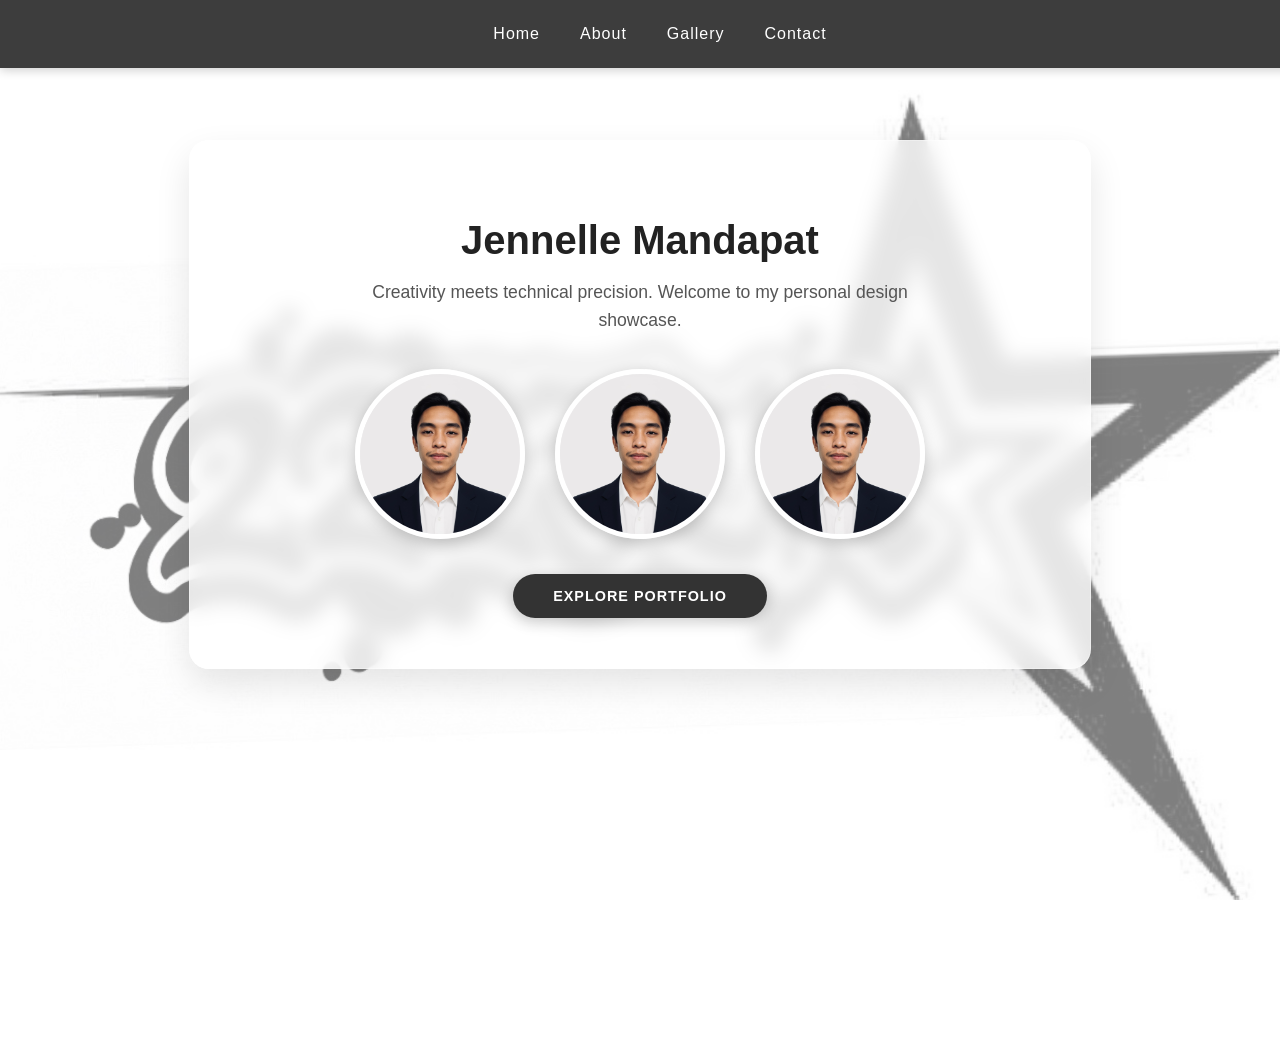
==== index.html @ a4f5573d "first commit" ====
<!DOCTYPE html>
<html lang="en">
<head>
<meta charset="UTF-8">
<meta name="viewport" content="width=device-width, initial-scale=1.0">
<title>Mandapat Jennelle Creatives</title>

<style>
body {
    font-family: 'Segoe UI', Tahoma, Verdana, sans-serif; 
    text-align: center; 
    margin: 0;
    padding: 0;
    min-height: 100vh;
    color: #333;
    position: relative;
    overflow-x: hidden;
}

body::before {
    content: "";
    position: fixed;
    top: 0;
    left: 0;
    width: 100%;
    height: 100%;
    background: url("logo.jpeg"); 
    background-size: cover;
    background-position: center;
    background-repeat: no-repeat;
    opacity: 0.5; 
    z-index: -1; 
}

.navbar {
    background-color: rgba(51, 51, 51, 0.95); 
    padding: 20px;
    position: fixed;
    top: 0;
    left: 0;
    width: 100%;
    z-index: 1000;
    display: flex;
    justify-content: center; 
    flex-wrap: wrap;
    box-shadow: 0 2px 10px rgba(0,0,0,0.2);
}

.navbar a {
    color: white;
    margin: 5px 20px;
    text-decoration: none;
    font-size: 16px;
    letter-spacing: 1px;
    transition: color 0.3s ease;
}

.navbar a:hover {
    color: #ffcc00; 
}

.card {
    background: rgba(255, 255, 255, 0.8); 
    backdrop-filter: blur(10px); 
    -webkit-backdrop-filter: blur(10px);
    width: 85%;
    max-width: 800px;
    margin: 140px auto;
    padding: 50px;
    border-radius: 20px;
    border: 1px solid rgba(255, 255, 255, 0.3); 
    box-shadow: 0px 15px 35px rgba(0,0,0,0.1);
    position: relative; 
}

.card h1 {
    font-size: 2.5rem;
    margin-bottom: 15px;
    color: #222;
}

.card p {
    line-height: 1.6;
    color: #555;
    font-size: 1.1rem;
    max-width: 600px;
    margin: 0 auto 20px auto; 
}

.gallery {
    display: flex;
    justify-content: center; 
    align-items: center;
    flex-wrap: wrap;
    margin-top: 20px;
}

.gallery img {
    width: 160px;
    height: 160px;
    border-radius: 50%;
    border: 5px solid white;
    box-shadow: 0 5px 15px rgba(0,0,0,0.2);
    margin: 15px;
    object-fit: cover;
    transition: 0.4s cubic-bezier(0.175, 0.885, 0.32, 1.275);
}

.gallery img:hover {
    transform: scale(1.1) rotate(2deg); 
}

.button {
    display: inline-block;
    padding: 14px 40px;
    background-color: #333;
    color: white;
    text-decoration: none;
    border-radius: 30px; 
    margin-top: 20px;
    font-weight: bold;
    text-transform: uppercase;
    font-size: 0.9rem;
    letter-spacing: 1px;
    transition: all 0.3s ease;
    box-shadow: 0 4px 15px rgba(0,0,0,0.2);
}

.button:hover {
    background-color: #000;
    transform: translateY(-3px); 
    box-shadow: 0 6px 20px rgba(0,0,0,0.3);
}
</style>
</head>

<body>

<div class="navbar">
    <a href="index.html">Home</a>
    <a href="about.html">About</a>
    <a href="gallery.html">Gallery</a>
    <a href="contact.html">Contact</a>
</div>

<div class="card">
    <h1>Jennelle Mandapat</h1>
    <p>Creativity meets technical precision. Welcome to my personal design showcase.</p>

    <div class="gallery">
        <img src="jen pic.png" alt="Jennelle creative work">
        <img src="jen pic.png" alt="Jennelle creative work">
        <img src="jen pic.png" alt="Jennelle creative work">
    </div>

    <a class="button" href="gallery.html">Explore Portfolio</a>
</div>

</body>
</html>
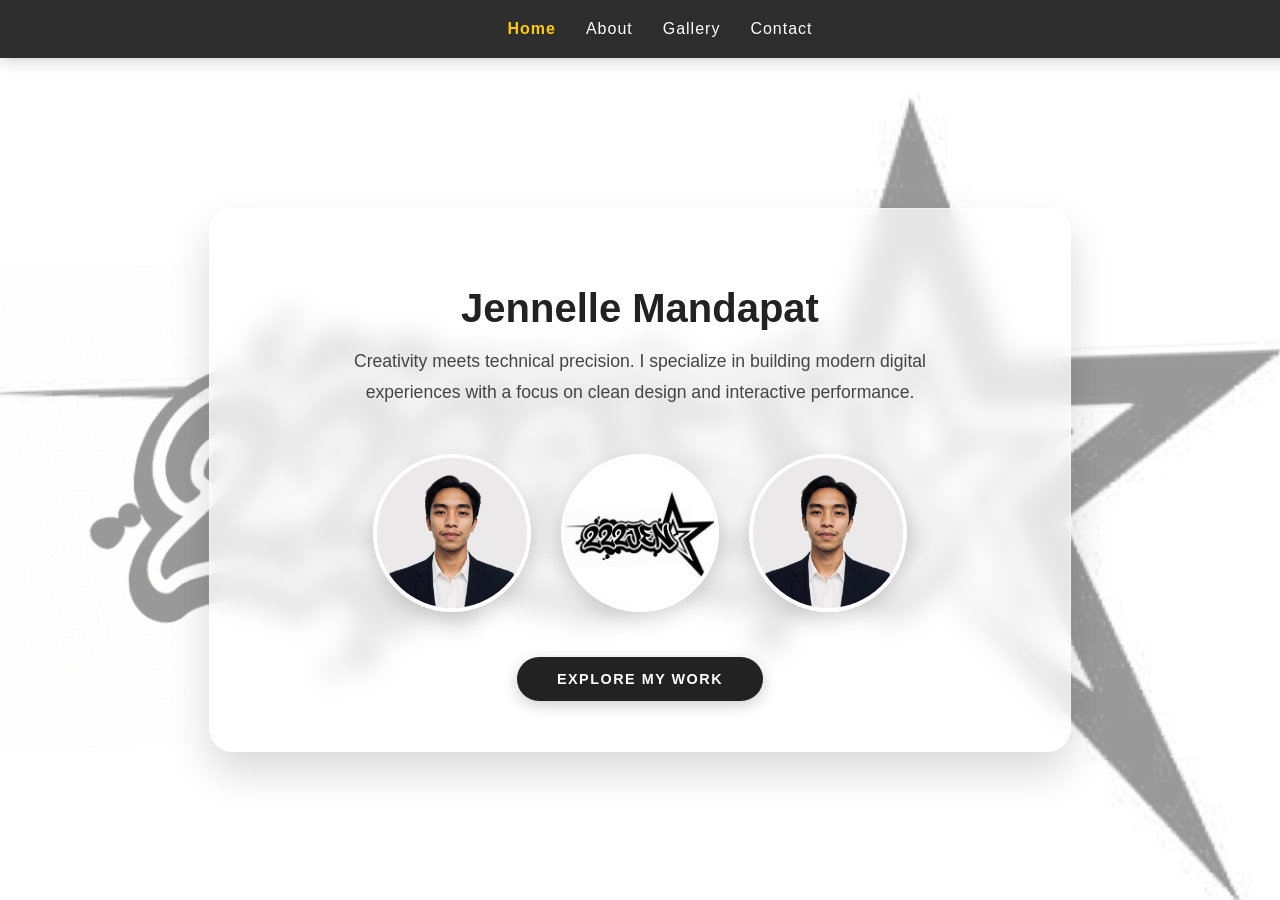
==== commit 45536dea: "updit" ====
--- a/index.html
+++ b/index.html
@@ -1,160 +1,174 @@
 <!DOCTYPE html>
 <html lang="en">
 <head>
-<meta charset="UTF-8">
-<meta name="viewport" content="width=device-width, initial-scale=1.0">
-<title>Mandapat Jennelle Creatives</title>
+    <meta charset="UTF-8">
+    <meta name="viewport" content="width=device-width, initial-scale=1.0">
+    <title>Home | Mandapat Jennelle Creatives</title>
 
-<style>
-body {
-    font-family: 'Segoe UI', Tahoma, Verdana, sans-serif; 
-    text-align: center; 
-    margin: 0;
-    padding: 0;
-    min-height: 100vh;
-    color: #333;
-    position: relative;
-    overflow-x: hidden;
-}
+    <style>
+        /* Shared Design Variables */
+        :root {
+            --accent: #ffcc00;
+            --dark: #222;
+            --glass: rgba(255, 255, 255, 0.75);
+        }
 
-body::before {
-    content: "";
-    position: fixed;
-    top: 0;
-    left: 0;
-    width: 100%;
-    height: 100%;
-    background: url("logo.jpeg"); 
-    background-size: cover;
-    background-position: center;
-    background-repeat: no-repeat;
-    opacity: 0.5; 
-    z-index: -1; 
-}
+        body {
+            font-family: 'Segoe UI', Roboto, Helvetica, Arial, sans-serif; 
+            text-align: center; 
+            margin: 0;
+            padding: 0;
+            min-height: 100vh;
+            color: #333;
+            display: flex;
+            align-items: center;
+            justify-content: center;
+        }
 
-.navbar {
-    background-color: rgba(51, 51, 51, 0.95); 
-    padding: 20px;
-    position: fixed;
-    top: 0;
-    left: 0;
-    width: 100%;
-    z-index: 1000;
-    display: flex;
-    justify-content: center; 
-    flex-wrap: wrap;
-    box-shadow: 0 2px 10px rgba(0,0,0,0.2);
-}
+        /* Background - Matches Gallery & Contact */
+        body::before {
+            content: "";
+            position: fixed;
+            top: 0; left: 0;
+            width: 100%; height: 100%;
+            background: url("logo.jpeg") no-repeat center center/cover; 
+            opacity: 0.4; 
+            z-index: -1; 
+        }
 
-.navbar a {
-    color: white;
-    margin: 5px 20px;
-    text-decoration: none;
-    font-size: 16px;
-    letter-spacing: 1px;
-    transition: color 0.3s ease;
-}
+        /* Navbar - Matches all pages */
+        .navbar {
+            background-color: rgba(34, 34, 34, 0.95); 
+            backdrop-filter: blur(8px);
+            padding: 20px;
+            position: fixed;
+            top: 0;
+            left: 0;
+            width: 100%;
+            z-index: 1000;
+            display: flex;
+            justify-content: center; 
+            box-shadow: 0 2px 15px rgba(0,0,0,0.2);
+        }
 
-.navbar a:hover {
-    color: #ffcc00; 
-}
+        .navbar a {
+            color: white;
+            margin: 0 15px;
+            text-decoration: none;
+            font-size: 16px;
+            letter-spacing: 1px;
+            transition: all 0.3s ease;
+        }
 
-.card {
-    background: rgba(255, 255, 255, 0.8); 
-    backdrop-filter: blur(10px); 
-    -webkit-backdrop-filter: blur(10px);
-    width: 85%;
-    max-width: 800px;
-    margin: 140px auto;
-    padding: 50px;
-    border-radius: 20px;
-    border: 1px solid rgba(255, 255, 255, 0.3); 
-    box-shadow: 0px 15px 35px rgba(0,0,0,0.1);
-    position: relative; 
-}
+        .navbar a:hover, .navbar a.active {
+            color: var(--accent);
+            font-weight: 600;
+        }
 
-.card h1 {
-    font-size: 2.5rem;
-    margin-bottom: 15px;
-    color: #222;
-}
+        /* Main Glass Card */
+        .card {
+            background: var(--glass); 
+            backdrop-filter: blur(12px); 
+            -webkit-backdrop-filter: blur(12px);
+            width: 90%;
+            max-width: 800px;
+            margin: 100px 20px 40px; 
+            padding: 50px 30px;
+            border-radius: 24px;
+            border: 1px solid rgba(255, 255, 255, 0.4); 
+            box-shadow: 0px 20px 40px rgba(0,0,0,0.15);
+        }
 
-.card p {
-    line-height: 1.6;
-    color: #555;
-    font-size: 1.1rem;
-    max-width: 600px;
-    margin: 0 auto 20px auto; 
-}
+        .card h1 {
+            font-size: 2.5rem;
+            margin-bottom: 15px;
+            color: var(--dark);
+        }
 
-.gallery {
-    display: flex;
-    justify-content: center; 
-    align-items: center;
-    flex-wrap: wrap;
-    margin-top: 20px;
-}
+        .card p {
+            line-height: 1.8;
+            color: #444;
+            font-size: 1.1rem;
+            max-width: 600px;
+            margin: 0 auto 30px auto; 
+        }
 
-.gallery img {
-    width: 160px;
-    height: 160px;
-    border-radius: 50%;
-    border: 5px solid white;
-    box-shadow: 0 5px 15px rgba(0,0,0,0.2);
-    margin: 15px;
-    object-fit: cover;
-    transition: 0.4s cubic-bezier(0.175, 0.885, 0.32, 1.275);
-}
+        /* Feature Gallery Section */
+        .gallery {
+            display: flex;
+            justify-content: center; 
+            align-items: center;
+            flex-wrap: wrap;
+            margin-bottom: 30px;
+        }
 
-.gallery img:hover {
-    transform: scale(1.1) rotate(2deg); 
-}
+        .gallery img {
+            width: 150px;
+            height: 150px;
+            border-radius: 50%;
+            border: 4px solid white;
+            box-shadow: 0 8px 20px rgba(0,0,0,0.15);
+            margin: 15px;
+            object-fit: cover;
+            transition: transform 0.4s cubic-bezier(0.175, 0.885, 0.32, 1.275);
+        }
 
-.button {
-    display: inline-block;
-    padding: 14px 40px;
-    background-color: #333;
-    color: white;
-    text-decoration: none;
-    border-radius: 30px; 
-    margin-top: 20px;
-    font-weight: bold;
-    text-transform: uppercase;
-    font-size: 0.9rem;
-    letter-spacing: 1px;
-    transition: all 0.3s ease;
-    box-shadow: 0 4px 15px rgba(0,0,0,0.2);
-}
+        .gallery img:hover {
+            transform: scale(1.1) rotate(2deg); 
+        }
 
-.button:hover {
-    background-color: #000;
-    transform: translateY(-3px); 
-    box-shadow: 0 6px 20px rgba(0,0,0,0.3);
-}
-</style>
+        /* Unified Button Style */
+        .button {
+            display: inline-block;
+            padding: 14px 40px;
+            background-color: var(--dark);
+            color: white;
+            text-decoration: none;
+            border-radius: 50px; 
+            font-weight: bold;
+            text-transform: uppercase;
+            font-size: 0.9rem;
+            letter-spacing: 1.5px;
+            transition: all 0.3s ease;
+            box-shadow: 0 4px 15px rgba(0,0,0,0.2);
+        }
+
+        .button:hover {
+            background-color: #000;
+            transform: translateY(-3px); 
+            box-shadow: 0 8px 20px rgba(0,0,0,0.3);
+        }
+
+        /* Mobile Tweaks */
+        @media (max-width: 600px) {
+            .navbar a { margin: 0 10px; font-size: 14px; }
+            .card h1 { font-size: 2rem; }
+            .gallery img { width: 120px; height: 120px; margin: 10px; }
+        }
+    </style>
 </head>
 
 <body>
 
-<div class="navbar">
-    <a href="index.html">Home</a>
-    <a href="about.html">About</a>
-    <a href="gallery.html">Gallery</a>
-    <a href="contact.html">Contact</a>
-</div>
+    <nav class="navbar">
+        <a href="index.html" class="active">Home</a>
+        <a href="about.html">About</a>
+        <a href="gallery.html">Gallery</a>
+        <a href="contact.html">Contact</a>
+    </nav>
 
-<div class="card">
-    <h1>Jennelle Mandapat</h1>
-    <p>Creativity meets technical precision. Welcome to my personal design showcase.</p>
+    <main class="card">
+        <h1>Jennelle Mandapat</h1>
+        <p>Creativity meets technical precision. I specialize in building modern digital experiences with a focus on clean design and interactive performance.</p>
 
-    <div class="gallery">
-        <img src="jen pic.png" alt="Jennelle creative work">
-        <img src="jen pic.png" alt="Jennelle creative work">
-        <img src="jen pic.png" alt="Jennelle creative work">
-    </div>
+        <div class="gallery">
+            <img src="jen pic.png" alt="Graphic Design">
+            <img src="logo.jpeg" alt="Branding">
+            <img src="jen pic.png" alt="Web Development">
+        </div>
 
-    <a class="button" href="gallery.html">Explore Portfolio</a>
-</div>
+        <a class="button" href="gallery.html">Explore My Work</a>
+    </main>
 
 </body>
-</html>+</html>
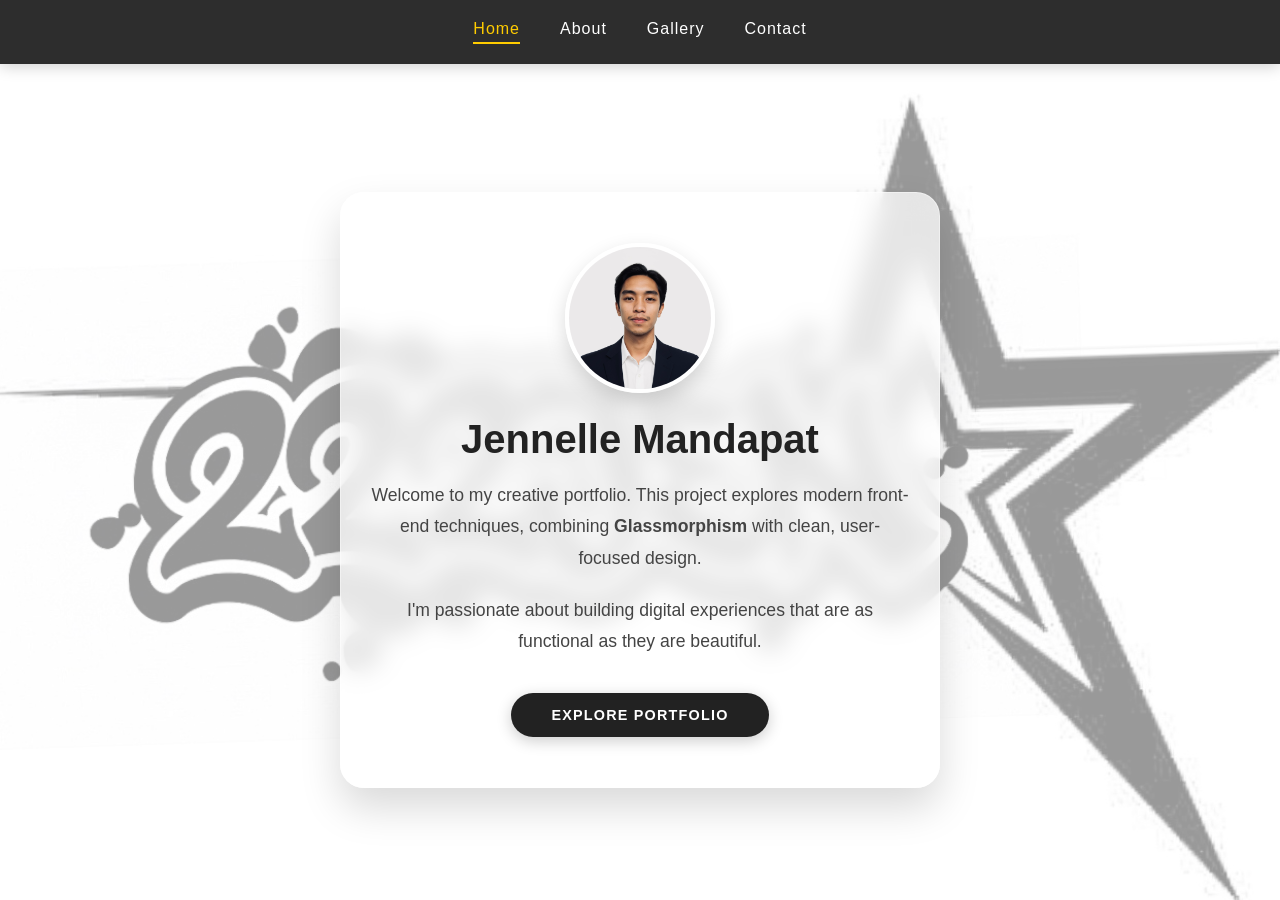
==== commit b8b9dbf5: "Update index.html Updated styles and layout for improved design consistency. Added new content to th" ====
--- a/index.html
+++ b/index.html
@@ -4,131 +4,127 @@
     <meta charset="UTF-8">
     <meta name="viewport" content="width=device-width, initial-scale=1.0">
     <title>Home | Mandapat Jennelle Creatives</title>
+    
+    <style>
+        :root {
+            --primary-dark: #222;
+            --accent-color: #ffcc00;
+            --glass-bg: rgba(255, 255, 255, 0.75);
+        }
 
-    <style>
-        /* Shared Design Variables */
-        :root {
-            --accent: #ffcc00;
-            --dark: #222;
-            --glass: rgba(255, 255, 255, 0.75);
+        * {
+            box-sizing: border-box;
         }
 
         body {
             font-family: 'Segoe UI', Roboto, Helvetica, Arial, sans-serif; 
-            text-align: center; 
+            text-align: center;
             margin: 0;
             padding: 0;
             min-height: 100vh;
             color: #333;
             display: flex;
+            flex-direction: column;
             align-items: center;
             justify-content: center;
         }
 
-        /* Background - Matches Gallery & Contact */
         body::before {
             content: "";
             position: fixed;
-            top: 0; left: 0;
-            width: 100%; height: 100%;
+            top: 0;
+            left: 0;
+            width: 100%;
+            height: 100%;
             background: url("logo.jpeg") no-repeat center center/cover; 
             opacity: 0.4; 
             z-index: -1; 
         }
 
-        /* Navbar - Matches all pages */
         .navbar {
             background-color: rgba(34, 34, 34, 0.95); 
             backdrop-filter: blur(8px);
-            padding: 20px;
+            padding: 20px 0;
             position: fixed;
             top: 0;
             left: 0;
             width: 100%;
             z-index: 1000;
             display: flex;
-            justify-content: center; 
+            justify-content: center;
             box-shadow: 0 2px 15px rgba(0,0,0,0.2);
         }
 
         .navbar a {
             color: white;
-            margin: 0 15px;
+            margin: 0 20px;
             text-decoration: none;
             font-size: 16px;
             letter-spacing: 1px;
             transition: all 0.3s ease;
+            padding-bottom: 4px;
+            border-bottom: 2px solid transparent; /* Prevents "dancing" effect */
         }
 
+        /* Highlight Logic */
         .navbar a:hover, .navbar a.active {
-            color: var(--accent);
-            font-weight: 600;
+            color: var(--accent-color); 
+            border-bottom: 2px solid var(--accent-color);
         }
 
-        /* Main Glass Card */
         .card {
-            background: var(--glass); 
+            background: var(--glass-bg); 
             backdrop-filter: blur(12px); 
             -webkit-backdrop-filter: blur(12px);
             width: 90%;
-            max-width: 800px;
-            margin: 100px 20px 40px; 
+            max-width: 600px; 
+            margin: 140px auto 60px; /* Matched top margin to other pages */
             padding: 50px 30px;
             border-radius: 24px;
             border: 1px solid rgba(255, 255, 255, 0.4); 
-            box-shadow: 0px 20px 40px rgba(0,0,0,0.15);
+            box-shadow: 0 20px 40px rgba(0,0,0,0.15);
+        }
+
+        .profile {
+            width: 150px;
+            height: 150px;
+            border-radius: 50%;
+            border: 4px solid white;
+            box-shadow: 0 8px 20px rgba(0,0,0,0.15);
+            margin-bottom: 20px;
+            object-fit: cover;
+            transition: transform 0.4s ease;
+        }
+
+        .card:hover .profile {
+            transform: scale(1.05);
         }
 
         .card h1 {
             font-size: 2.5rem;
-            margin-bottom: 15px;
-            color: var(--dark);
+            margin: 0 0 15px 0;
+            color: var(--primary-dark);
         }
 
         .card p {
             line-height: 1.8;
             color: #444;
             font-size: 1.1rem;
-            max-width: 600px;
-            margin: 0 auto 30px auto; 
+            margin-bottom: 20px;
         }
 
-        /* Feature Gallery Section */
-        .gallery {
-            display: flex;
-            justify-content: center; 
-            align-items: center;
-            flex-wrap: wrap;
-            margin-bottom: 30px;
-        }
-
-        .gallery img {
-            width: 150px;
-            height: 150px;
-            border-radius: 50%;
-            border: 4px solid white;
-            box-shadow: 0 8px 20px rgba(0,0,0,0.15);
-            margin: 15px;
-            object-fit: cover;
-            transition: transform 0.4s cubic-bezier(0.175, 0.885, 0.32, 1.275);
-        }
-
-        .gallery img:hover {
-            transform: scale(1.1) rotate(2deg); 
-        }
-
-        /* Unified Button Style */
         .button {
             display: inline-block;
             padding: 14px 40px;
-            background-color: var(--dark);
+            background-color: var(--primary-dark);
             color: white;
             text-decoration: none;
             border-radius: 50px; 
+            margin-top: 15px;
             font-weight: bold;
             text-transform: uppercase;
             font-size: 0.9rem;
-            letter-spacing: 1.5px;
+            letter-spacing: 1.2px;
             transition: all 0.3s ease;
             box-shadow: 0 4px 15px rgba(0,0,0,0.2);
         }
@@ -139,15 +135,13 @@
             box-shadow: 0 8px 20px rgba(0,0,0,0.3);
         }
 
-        /* Mobile Tweaks */
         @media (max-width: 600px) {
             .navbar a { margin: 0 10px; font-size: 14px; }
-            .card h1 { font-size: 2rem; }
-            .gallery img { width: 120px; height: 120px; margin: 10px; }
+            .card { padding: 40px 20px; margin-top: 120px; }
+            .profile { width: 130px; height: 130px; }
         }
     </style>
 </head>
-
 <body>
 
     <nav class="navbar">
@@ -158,16 +152,19 @@
     </nav>
 
     <main class="card">
+        <img src="jen pic.png" alt="Jennelle Mandapat Portrait" class="profile">
+
         <h1>Jennelle Mandapat</h1>
-        <p>Creativity meets technical precision. I specialize in building modern digital experiences with a focus on clean design and interactive performance.</p>
 
-        <div class="gallery">
-            <img src="jen pic.png" alt="Graphic Design">
-            <img src="logo.jpeg" alt="Branding">
-            <img src="jen pic.png" alt="Web Development">
-        </div>
+        <p>
+            Welcome to my creative portfolio. This project explores modern front-end techniques, combining <strong>Glassmorphism</strong> with clean, user-focused design.
+        </p>
 
-        <a class="button" href="gallery.html">Explore My Work</a>
+        <p>
+            I'm passionate about building digital experiences that are as functional as they are beautiful.
+        </p>
+
+        <a class="button" href="gallery.html">Explore Portfolio</a>
     </main>
 
 </body>
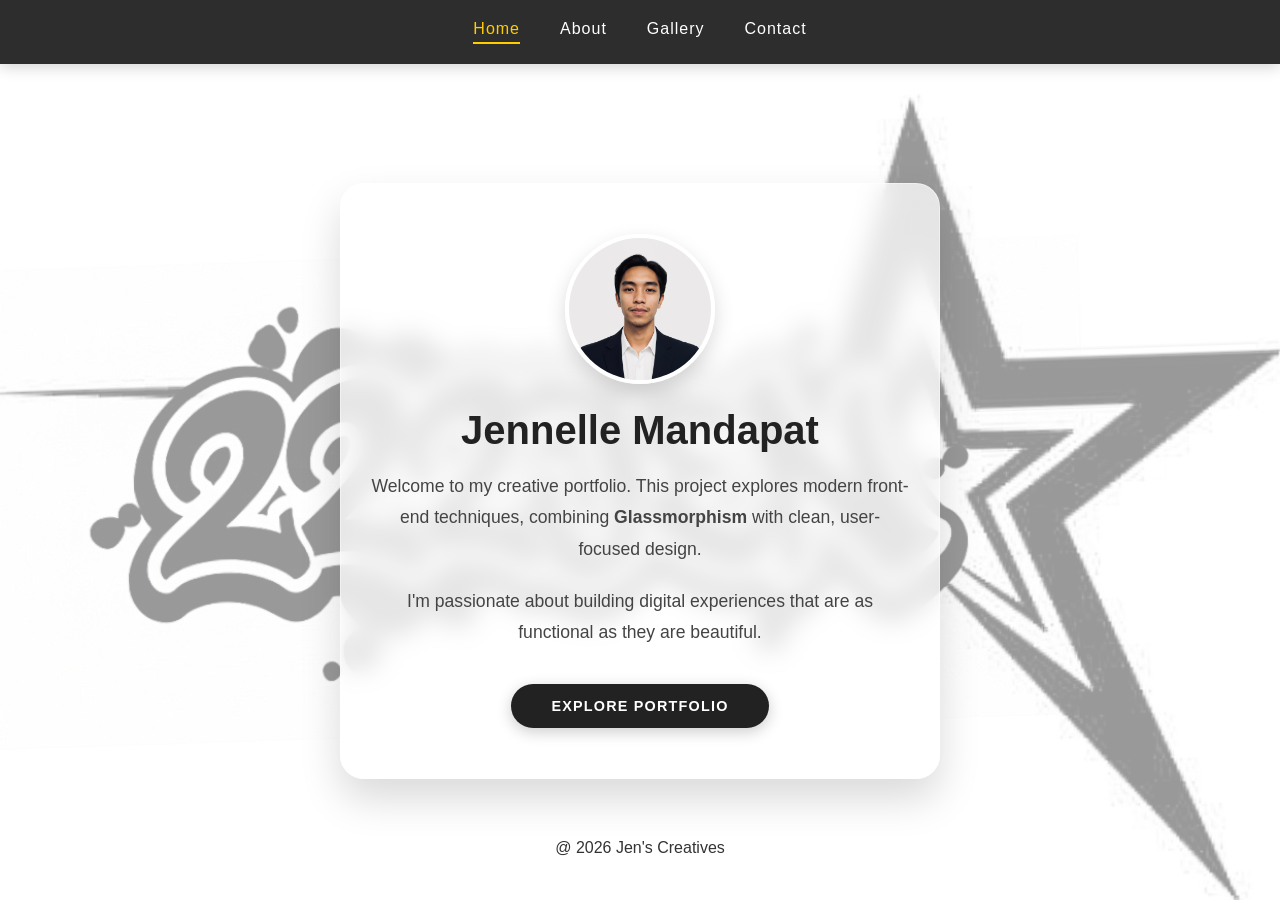
==== commit 483fb123: "first commit" ====
--- a/index.html
+++ b/index.html
@@ -169,3 +169,4 @@
 
 </body>
 </html>
+<footer>@ 2026 Jen's Creatives</footer>
